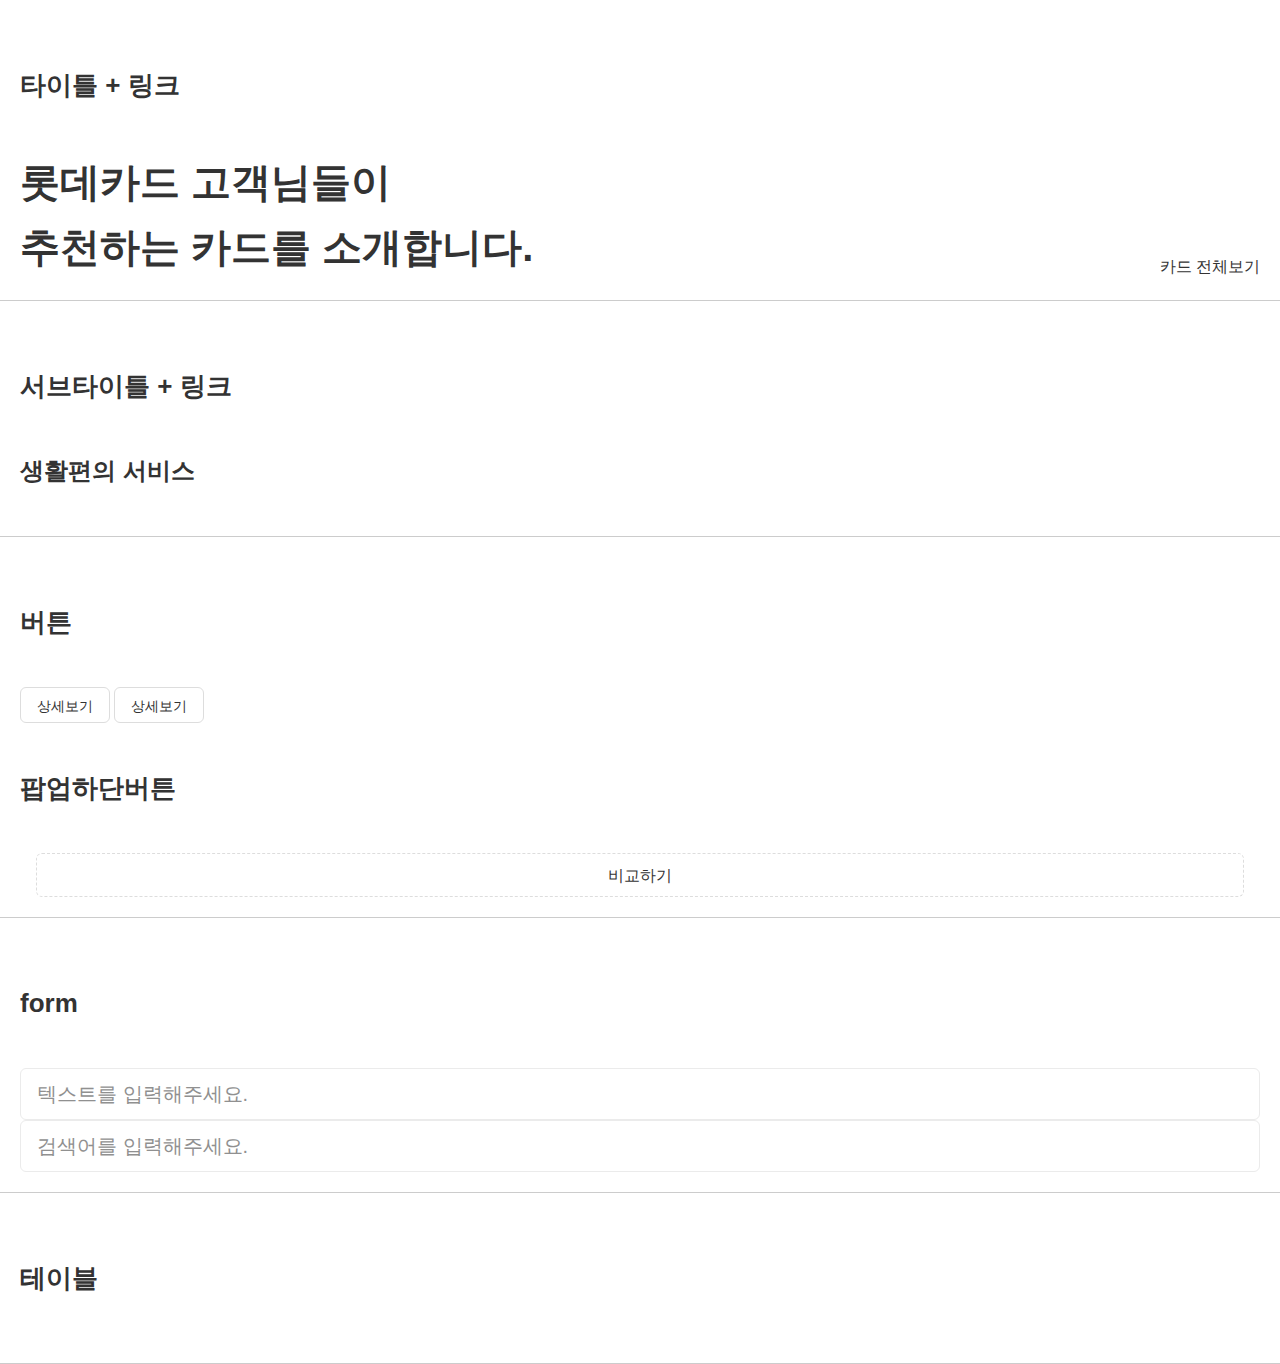
==== guide.html @ c0f01dff "header footer" ====
<!DOCTYPE html>
<html lang="ko">
<head>
  <meta charset="UTF-8">
  <meta name="viewport" content="width=device-width, initial-scale=1.0">
  <title>롯데카드</title>
  <link rel="stylesheet" href="css/reset.css">
  <link rel="stylesheet" href="css/common.css">
  <link rel="stylesheet" href="css/content.css">
  <style>
    .guide-tit {font-size:26px; margin:52px 0;}
    section {border-bottom:1px solid #ccc; padding:20px;}
  </style>
</head>
<body>
  <section>
    <h2 class="guide-tit">타이틀 + 링크</h2>
    <div class="tit-area link"> 
      <h2 class="main-tit">롯데카드 고객님들이 <br> 추천하는 카드를 소개합니다.</h2>
      <a href="#" class="links">카드 전체보기</a>
    </div>
  </section>

  <section>
    <h2 class="guide-tit">서브타이틀 + 링크</h2>
    <div class="tit-area sub">
      <h3 class="sub-tit">생활편의 서비스</h3>
    </div>
  </section>

  <section>
    <h2 class="guide-tit">버튼</h2>

    <button type="button" class="btn-s">상세보기</button>
    <a href="#" class="btn-s">상세보기</a> 

    <h2 class="guide-tit">팝업하단버튼</h2>
    <div class="btn-area">
      <button type="button" class="btn">비교하기</button>
    </div>
  </section>

  <section>
    <h2 class="guide-tit">form</h2>

    <div class="ipt-wrap">
      <input type="text" class="ipt" title="타이틀" placeholder="텍스트를 입력해주세요.">
    </div>

    <div class="ipt-wrap">
      <input type="search" class="ipt" title="검색어" placeholder="검색어를 입력해주세요.">
    </div>

    
  </section>

  <section>
    <h2 class="guide-tit">테이블</h2>
  </section>
</body>
</html>
---- css/common.css ----
@charset "utf-8";

/* typography */
@import url('https://fonts.googleapis.com/css2?family=Noto+Sans:ital,wght@0,100..900;1,100..900&display=swap');

body, 
button, 
input, 
select, 
textarea 
{font-family: 'Noto Sans KR', sans-serif; font-weight:400; color:#333; font-size:16px; line-height:26px;}

/* 임시 */
.temp {
      padding:30px;
      background-color:#ccc;
      font-size:20px;
      font-weight: 700;
      text-align:center;
}

/*================================================== blind ==================================================*/
.blind {display:inline-block; position:absolute !important; width:1px; height:1px; margin:-1px; border:0; overflow:hidden; clip:rect(1px, 1px, 1px, 1px); clip-path:inset(50%);}

/*================================================== section ==================================================*/

/*================================================== Title ==================================================*/
[class$="-tit"] {font-weight:700;}
.tit-area {display:flex; align-items:flex-end; justify-content:space-between;}
.main-tit {font-size:40px; line-height:65px; }
.sub-tit {font-size: 24px; line-height: 39px;}



/*==================================================  Title + Link ==================================================*/
.tit-area.main {margin:52px 0 26px; padding-right:64px;}
.tit-area.main .links {font-size:24px; position:relative; display:block; white-space:nowrap; padding-right:68px;}
.tit-area.main .links:before,
.tit-area.main .links:after {content:''; height:1px; position:absolute; right:0; background:#333;}
.tit-area.main .links:before {width:64px; bottom:1px;}
.tit-area.main .links:after {width:20px; bottom:9px; transform:rotate(45deg);}

.tit-area.sub {margin: 36px 0 26px;}

/*==================================================  button ==================================================*/
[class^="btn"] {display:inline-block; border:1px solid #ddd; border-radius:6px; text-align:center; padding:0 16px;}
.btn-s {min-width:84px; height:36px; line-height:36px; font-size:14px;}

/* 팝업하단버튼 */
.btn-area {width:100%; border:0;}
.btn-area .btn {width:100%; height:44px; line-height:44px; border-style:dashed;}

/*==================================================  form ==================================================*/
.ipt-wrap {width:100%;}
.ipt-wrap .ipt {border:1px solid #ebebeb; border-radius:6px; width:100%; height:52px; padding:0 16px; font-size:20px;}
.ipt-wrap .ipt::placeholder {color:#909090; font-size:20px;}

.btn-site {position:relative; width:200px; line-height:26px; border-radius:6px; background-color:#fff; color:#333; font-size:16px; text-align:left;}
.btn-site:after {content:''; position: absolute; right:0; top: 10px; width: 9px; height: 9px; border: 1px solid #131313; border-width: 1px 0 0 1px; background-color: transparent; box-sizing: border-box; transform: rotate(-135deg); }
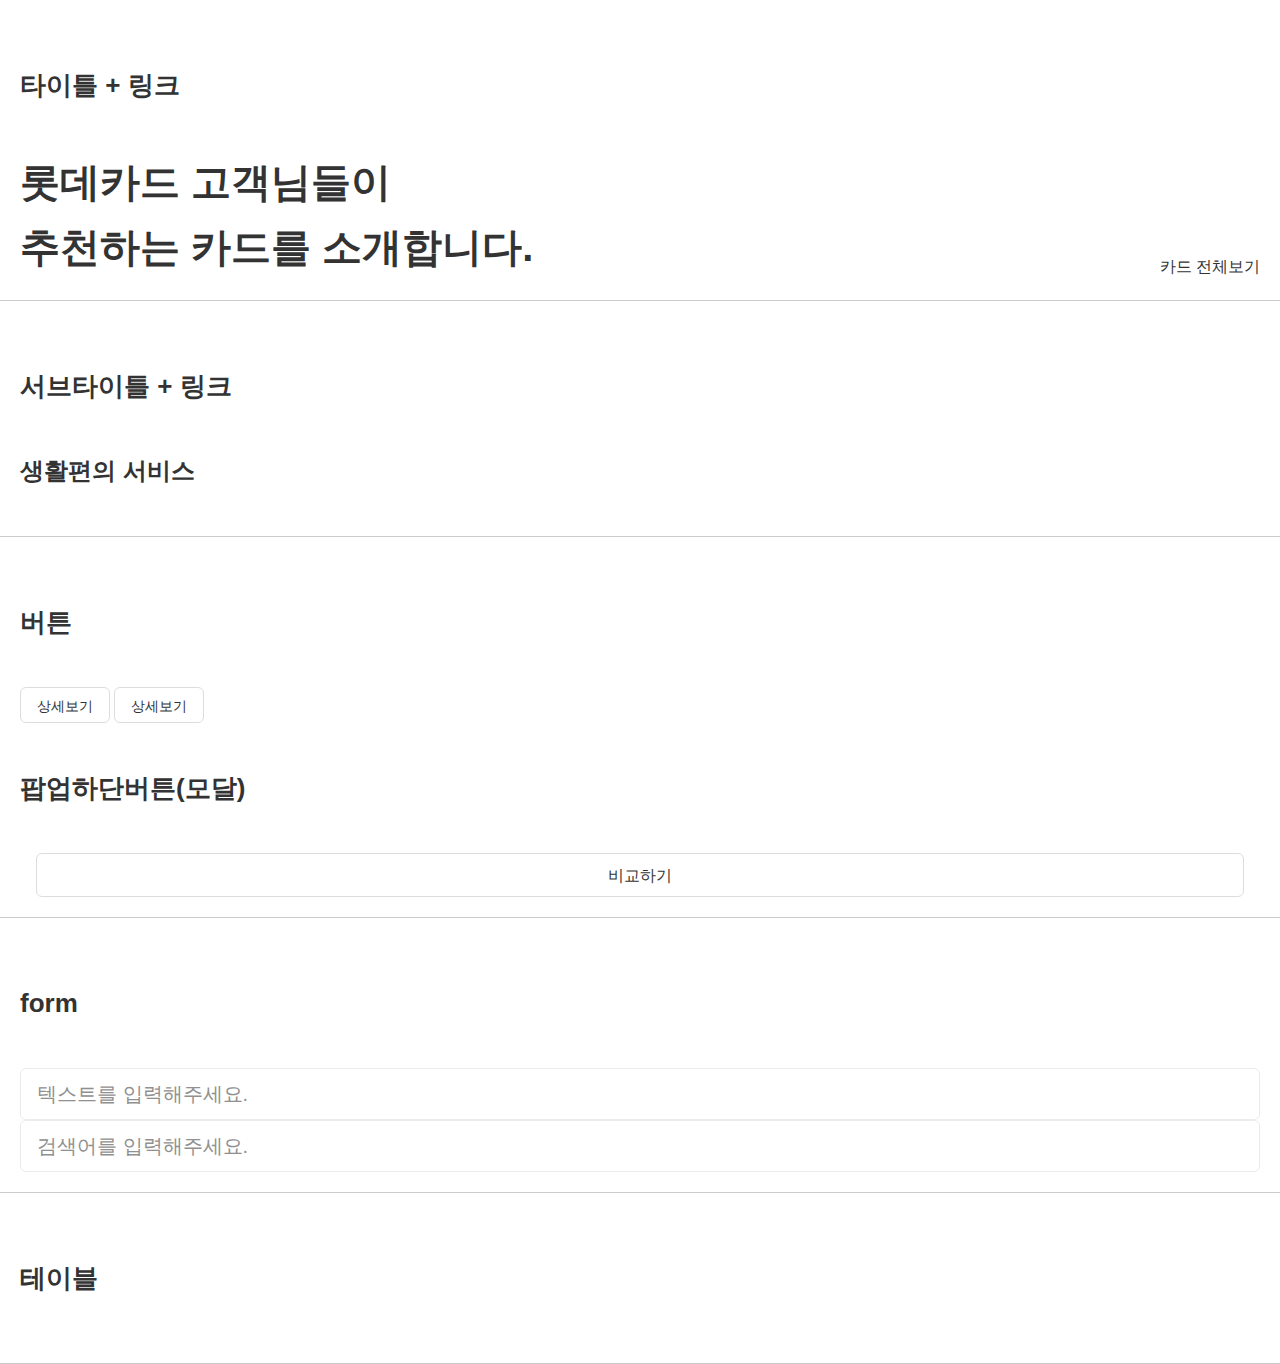
==== commit 2e642a68: "메인슬라이드 공통 작업" ====
--- a/guide.html
+++ b/guide.html
@@ -34,9 +34,11 @@
     <button type="button" class="btn-s">상세보기</button>
     <a href="#" class="btn-s">상세보기</a> 
 
-    <h2 class="guide-tit">팝업하단버튼</h2>
-    <div class="btn-area">
-      <button type="button" class="btn">비교하기</button>
+    <h2 class="guide-tit">팝업하단버튼(모달)</h2>
+    <div class="popup">
+      <div class="btn-area">
+        <button type="button" class="btn">비교하기</button>
+      </div>
     </div>
   </section>
 
--- a/css/common.css
+++ b/css/common.css
@@ -27,13 +27,13 @@
 /*================================================== Title ==================================================*/
 [class$="-tit"] {font-weight:700;}
 .tit-area {display:flex; align-items:flex-end; justify-content:space-between;}
-.main-tit {font-size:40px; line-height:65px; }
+.main-tit {font-size:40px; line-height:65px;}
 .sub-tit {font-size: 24px; line-height: 39px;}
 
 
 
 /*==================================================  Title + Link ==================================================*/
-.tit-area.main {margin:52px 0 26px; padding-right:64px;}
+.tit-area.main {margin:52px 0 26px;}
 .tit-area.main .links {font-size:24px; position:relative; display:block; white-space:nowrap; padding-right:68px;}
 .tit-area.main .links:before,
 .tit-area.main .links:after {content:''; height:1px; position:absolute; right:0; background:#333;}
@@ -47,13 +47,37 @@
 .btn-s {min-width:84px; height:36px; line-height:36px; font-size:14px;}
 
 /* 팝업하단버튼 */
-.btn-area {width:100%; border:0;}
-.btn-area .btn {width:100%; height:44px; line-height:44px; border-style:dashed;}
+.popup .btn-area {width:100%; border:0;}
+.popup .btn-area .btn {width:100%; height:44px; line-height:44px; border-style:dashed; border:1px solid #ddd;} 
 
 /*==================================================  form ==================================================*/
 .ipt-wrap {width:100%;}
 .ipt-wrap .ipt {border:1px solid #ebebeb; border-radius:6px; width:100%; height:52px; padding:0 16px; font-size:20px;}
 .ipt-wrap .ipt::placeholder {color:#909090; font-size:20px;}
 
-.btn-site {position:relative; width:200px; line-height:26px; border-radius:6px; background-color:#fff; color:#333; font-size:16px; text-align:left;}
-.btn-site:after {content:''; position: absolute; right:0; top: 10px; width: 9px; height: 9px; border: 1px solid #131313; border-width: 1px 0 0 1px; background-color: transparent; box-sizing: border-box; transform: rotate(-135deg); }
+/*==================================================  main ==================================================*/
+/* 메인 컨텐츠 슬라이드 {공통} */
+/* 버튼 */
+.slide-wrapper {position:relative; padding-top:78px;}
+.slide-wrapper .btn-area {position:absolute; top:0; right:0; padding:0; height:26px; line-height:26px;}
+.slide-wrapper .btn-area > button {width:26px; height:26px;}
+.slide-wrapper .btn-area .material-symbols-outlined {font-size:26px;}
+.slide-wrapper .indicator {position:absolute; top:8px; right:252px; display:flex; gap:16px;}
+.slide-wrapper .indicator .bullet {width:10px; height:10px; border-radius:50%; background-color:rgba(51,51,51,.3);}
+.slide-wrapper .indicator .bullet.active {position:relative; width:15px; height:10px; border-radius:0; background-color:#2C2A26;}
+.slide-wrapper .indicator .bullet.active:before,
+.slide-wrapper .indicator .bullet.active:after {content:''; position:absolute; top:0; width:10px; height:10px; border-radius:50%; background-color:#2C2A26;}
+.slide-wrapper .indicator .bullet.active:before {left:-5px;}
+.slide-wrapper .indicator .bullet.active:after {right:-5px;}
+.slide-wrapper .indicator .stop {position:relative;}
+.slide-wrapper .indicator .stop:before,
+.slide-wrapper .indicator .stop:after {content:''; position:absolute;}
+
+.slide-wrapper.content .slide-list {display:flex; gap:24px;}
+.slide-wrapper.content .slide-list .info-box {display:flex; flex-direction:column; align-items:center; gap:36px; padding:26px; border:2px solid #6F6259; border-radius:26px; color:#6F6259;}
+.slide-wrapper.content .slide-list li.on .info-box,
+.slide-wrapper.content .slide-list li:hover .info-box {border-color:transparent; background-color:#6F6259; color:#fff;}
+.slide-wrapper.content .slide-list .info {display:flex; flex-direction:column; align-items:center; gap:26px; text-align:center;}
+.slide-wrapper.content .slide-list .info .tit {font-size:24px; font-weight:700;}
+.slide-wrapper.content .slide-list .info .desc {display:-webkit-box; -webkit-line-clamp:2; -webkit-box-orient:vertical; width:260px; text-overflow:ellipsis; overflow:hidden; word-break:break-word;}
+
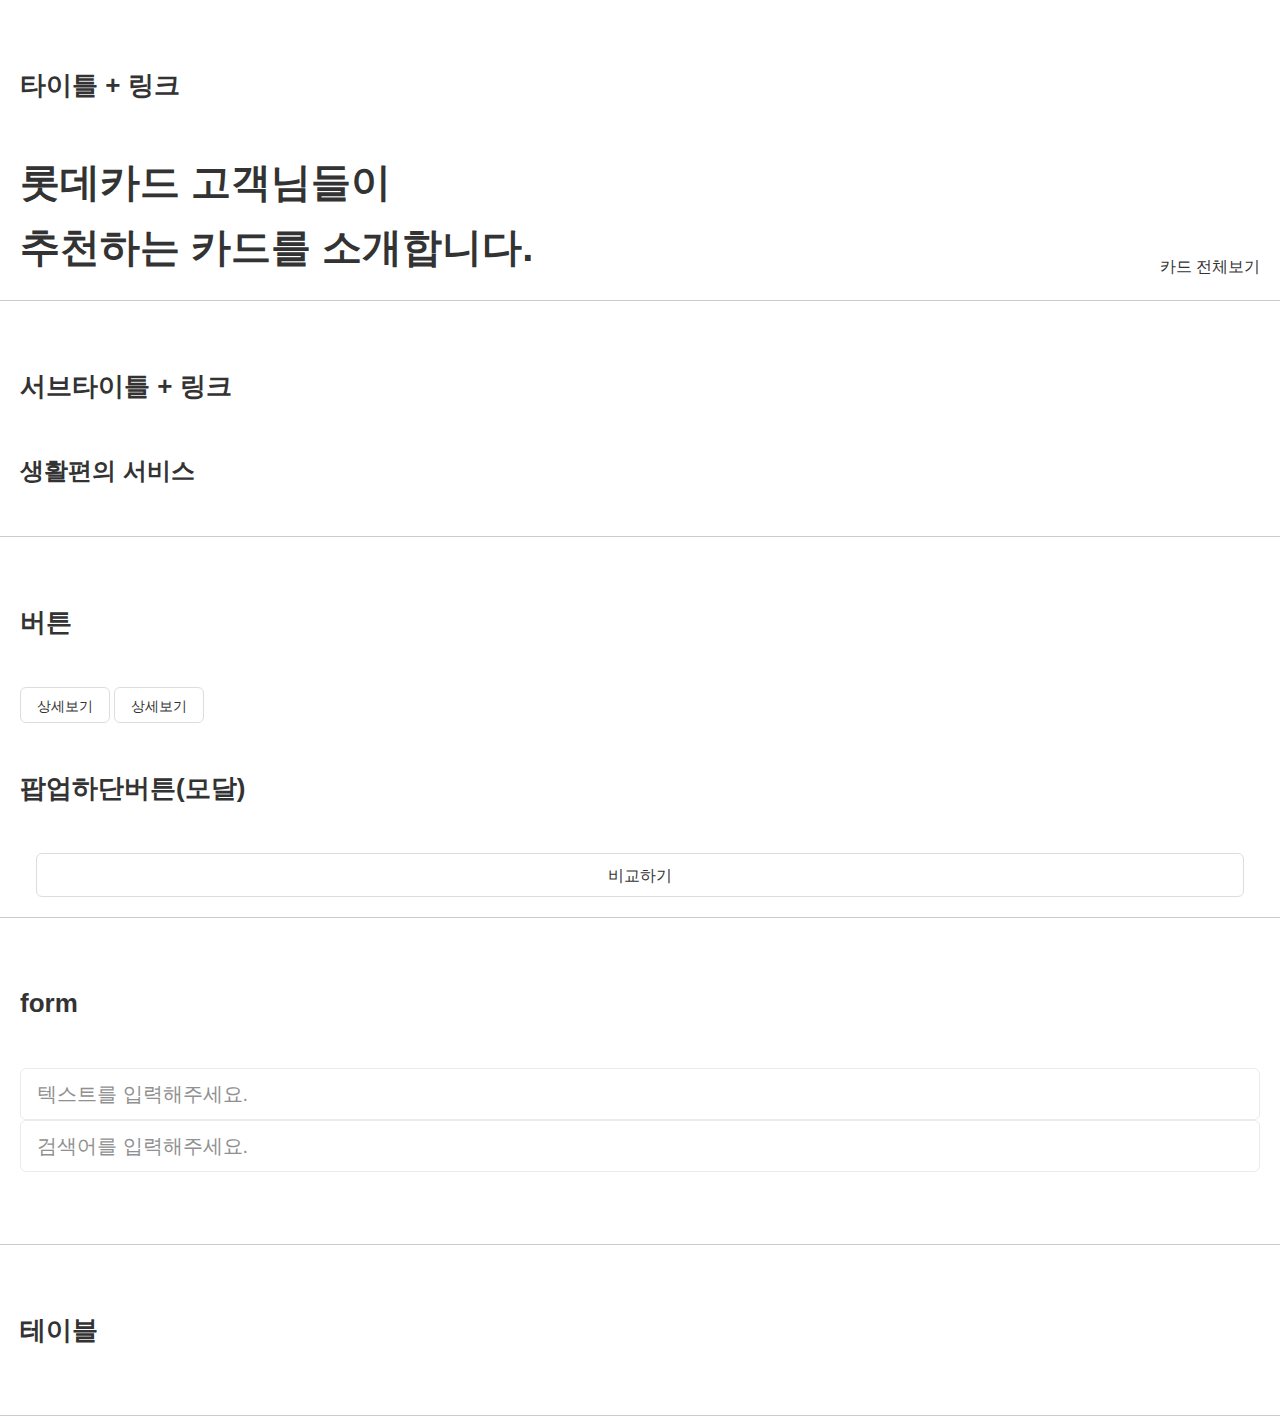
==== commit 0f5d5559: "search" ====
--- a/guide.html
+++ b/guide.html
@@ -51,7 +51,11 @@
 
     <div class="ipt-wrap">
       <input type="search" class="ipt" title="검색어" placeholder="검색어를 입력해주세요.">
+      <button type="button" class="ico-btn-del">
+        <span class="blind">해당 입력 필드 값 삭제</span>
+      </button>
     </div>
+    <button class="co-btn-search"><span class="blind">검색</span></button>
 
     
   </section>
--- a/css/common.css
+++ b/css/common.css
@@ -1,4 +1,8 @@
 @charset "utf-8";
+
+:root {
+  --section: width:1320px; margin:0 auto;
+}
 
 /* typography */
 @import url('https://fonts.googleapis.com/css2?family=Noto+Sans:ital,wght@0,100..900;1,100..900&display=swap');
@@ -12,11 +16,11 @@
 
 /* 임시 */
 .temp {
-      padding:30px;
-      background-color:#ccc;
-      font-size:20px;
-      font-weight: 700;
-      text-align:center;
+  padding:30px;
+  background-color:#ccc;
+  font-size:20px;
+  font-weight: 700;
+  text-align:center;
 }
 
 /*================================================== blind ==================================================*/
@@ -34,13 +38,16 @@
 
 /*==================================================  Title + Link ==================================================*/
 .tit-area.main {margin:52px 0 26px;}
-.tit-area.main .links {font-size:24px; position:relative; display:block; white-space:nowrap; padding-right:68px;}
-.tit-area.main .links:before,
-.tit-area.main .links:after {content:''; height:1px; position:absolute; right:0; background:#333;}
-.tit-area.main .links:before {width:64px; bottom:1px;}
-.tit-area.main .links:after {width:20px; bottom:9px; transform:rotate(45deg);}
+.tit-area.sub {margin: 36px 0 26px;}
 
-.tit-area.sub {margin: 36px 0 26px;}
+.link-area {position:absolute; bottom:calc(100% + 26px); right:0;}
+.link-area .links {font-size:24px; position:relative; display:block; white-space:nowrap; padding-right:68px;}
+.link-area .links:before,
+.link-area .links:after {content:''; height:1px; position:absolute; right:0; background:#333;}
+.link-area .links:before {width:64px; bottom:1px;}
+.link-area .links:after {width:20px; bottom:9px; transform:rotate(45deg);}
+
+
 
 /*==================================================  button ==================================================*/
 [class^="btn"] {display:inline-block; border:1px solid #ddd; border-radius:6px; text-align:center; padding:0 16px;}
@@ -58,15 +65,21 @@
 /*==================================================  main ==================================================*/
 /* 메인 컨텐츠 슬라이드 {공통} */
 /* 버튼 */
+/* control-area 활용해서 수정 */
 .slide-wrapper {position:relative; padding-top:78px;}
-.slide-wrapper .btn-area {position:absolute; top:0; right:0; padding:0; height:26px; line-height:26px;}
+.slide-wrapper .btn-area {position:absolute; top:0; right:0; padding:0; height:26px; line-height:26px; border:0;}
 .slide-wrapper .btn-area > button {width:26px; height:26px;}
+.slide-wrapper .btn-area.white >button {color:#fff;}
 .slide-wrapper .btn-area .material-symbols-outlined {font-size:26px;}
 .slide-wrapper .indicator {position:absolute; top:8px; right:252px; display:flex; gap:16px;}
 .slide-wrapper .indicator .bullet {width:10px; height:10px; border-radius:50%; background-color:rgba(51,51,51,.3);}
+.slide-wrapper .control-area.white .indicator .bullet {background-color:rgba(255,255,255,.3);}
 .slide-wrapper .indicator .bullet.active {position:relative; width:15px; height:10px; border-radius:0; background-color:#2C2A26;}
+.slide-wrapper .control-area.white .indicator .bullet.active {background-color:#fff;}
 .slide-wrapper .indicator .bullet.active:before,
 .slide-wrapper .indicator .bullet.active:after {content:''; position:absolute; top:0; width:10px; height:10px; border-radius:50%; background-color:#2C2A26;}
+.slide-wrapper .control-area.white .indicator .bullet.active:before,
+.slide-wrapper .control-area.white .indicator .bullet.active:after {background-color:#fff;}
 .slide-wrapper .indicator .bullet.active:before {left:-5px;}
 .slide-wrapper .indicator .bullet.active:after {right:-5px;}
 .slide-wrapper .indicator .stop {position:relative;}
@@ -81,3 +94,11 @@
 .slide-wrapper.content .slide-list .info .tit {font-size:24px; font-weight:700;}
 .slide-wrapper.content .slide-list .info .desc {display:-webkit-box; -webkit-line-clamp:2; -webkit-box-orient:vertical; width:260px; text-overflow:ellipsis; overflow:hidden; word-break:break-word;}
 
+/* 메인 배너 영역 */
+.main-bnr {}
+.main-bnr .slide-list > li {height:100vh; padding-top:250px; background-color:#404040;}
+.main-bnr .main-con {display:flex; flex-direction:column; align-items:center; gap:90px; height:100%; justify-content:space-between;}
+.main-bnr .main-con .info {color:#fff; text-align:center;}
+.main-bnr .main-con .info .tit {margin-bottom:26px; font-size:40px; line-height:65px; font-weight:700;}
+.main-bnr .main-con .info .desc {font-size:24px; line-height:39px;}
+.main-bnr .main-con .img-wrap {width:1220px;}
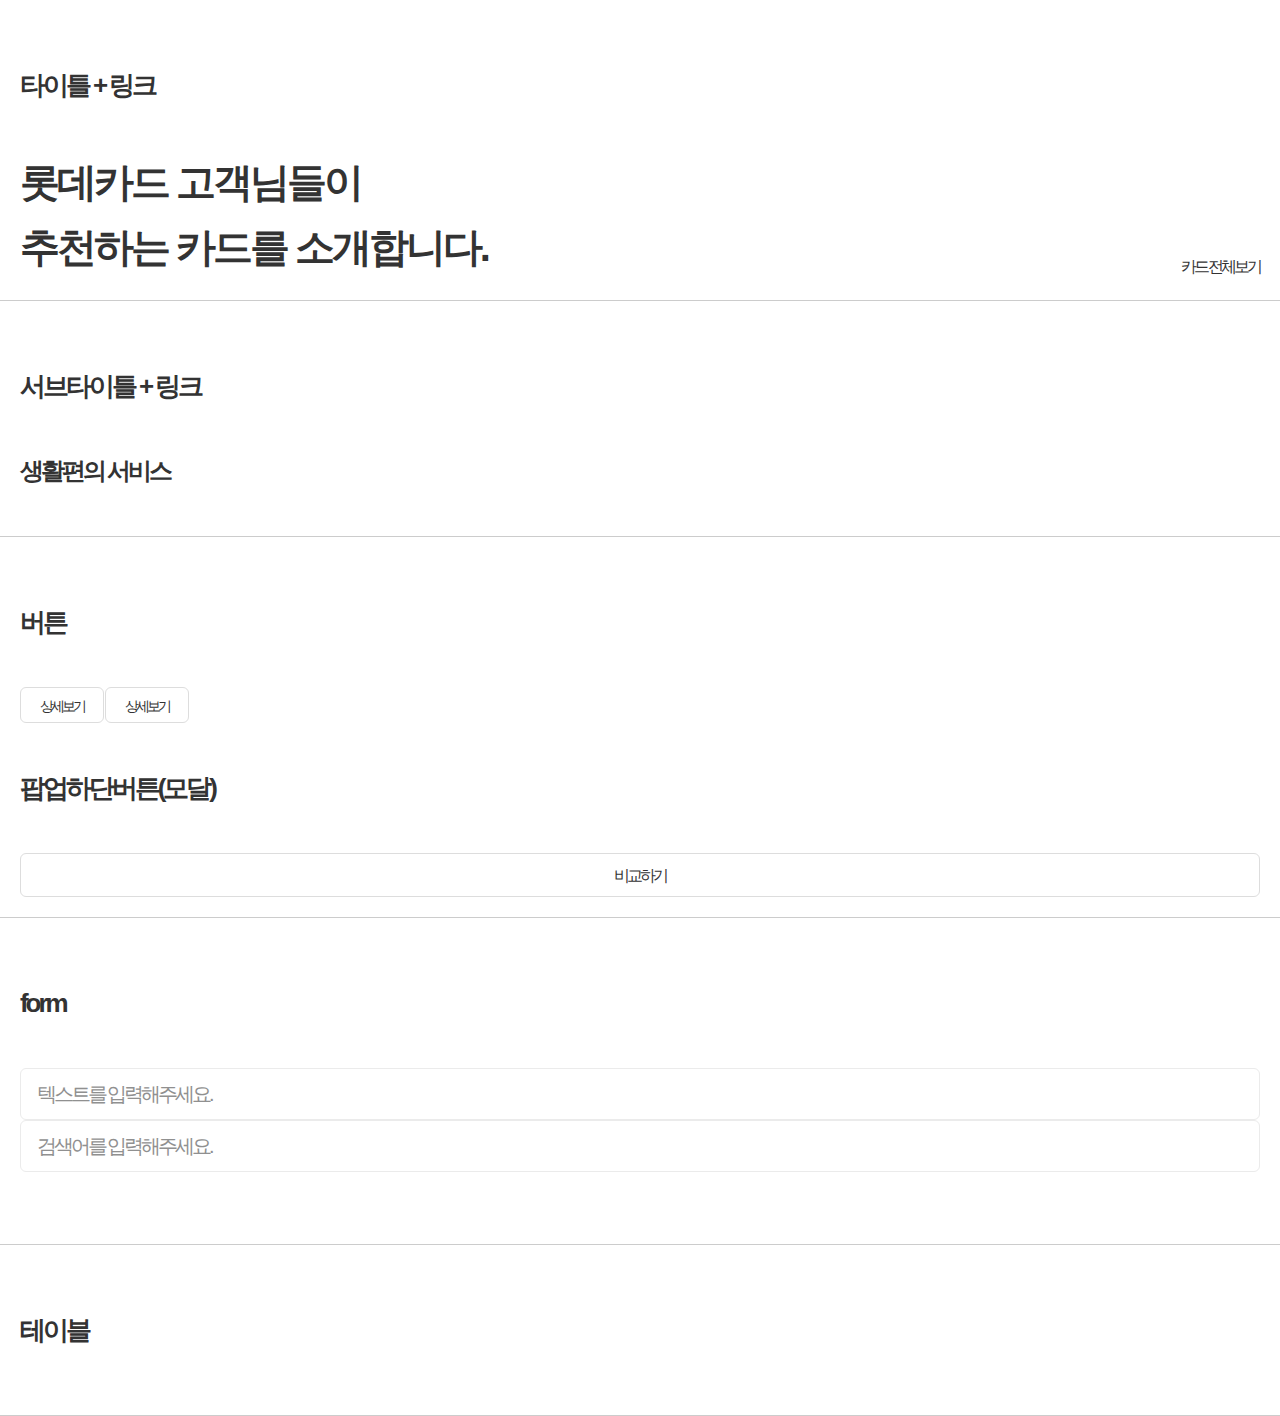
==== commit aec016fd: "전체메뉴 펼침 닫힘" ====
--- a/guide.html
+++ b/guide.html
@@ -31,8 +31,8 @@
   <section>
     <h2 class="guide-tit">버튼</h2>
 
-    <button type="button" class="btn-s">상세보기</button>
-    <a href="#" class="btn-s">상세보기</a> 
+    <button type="button" class="btn s">상세보기</button>
+    <a href="#" class="btn s">상세보기</a> 
 
     <h2 class="guide-tit">팝업하단버튼(모달)</h2>
     <div class="popup">
@@ -50,12 +50,12 @@
     </div>
 
     <div class="ipt-wrap">
-      <input type="search" class="ipt" title="검색어" placeholder="검색어를 입력해주세요.">
+      <input type="text" class="ipt" title="검색어" placeholder="검색어를 입력해주세요.">
       <button type="button" class="ico-btn-del">
         <span class="blind">해당 입력 필드 값 삭제</span>
       </button>
     </div>
-    <button class="co-btn-search"><span class="blind">검색</span></button>
+    <button class="co-btn-text"><span class="blind">검색</span></button>
 
     
   </section>
--- a/css/common.css
+++ b/css/common.css
@@ -1,8 +1,4 @@
 @charset "utf-8";
-
-:root {
-  --section: width:1320px; margin:0 auto;
-}
 
 /* typography */
 @import url('https://fonts.googleapis.com/css2?family=Noto+Sans:ital,wght@0,100..900;1,100..900&display=swap');
@@ -12,7 +8,7 @@
 input, 
 select, 
 textarea 
-{font-family: 'Noto Sans KR', sans-serif; font-weight:400; color:#333; font-size:16px; line-height:26px;}
+{font-family: 'Noto Sans KR', sans-serif; font-weight:400; color:#333; font-size:16px; line-height:26px; letter-spacing:-0.19rem;}
 
 /* 임시 */
 .temp {
@@ -23,10 +19,14 @@
   text-align:center;
 }
 
+/* 가운데 콘텐츠 */
+.container {width:1320px; margin:0 auto;}
+
 /*================================================== blind ==================================================*/
 .blind {display:inline-block; position:absolute !important; width:1px; height:1px; margin:-1px; border:0; overflow:hidden; clip:rect(1px, 1px, 1px, 1px); clip-path:inset(50%);}
 
 /*================================================== section ==================================================*/
+.section > .inner {position: relative;}
 
 /*================================================== Title ==================================================*/
 [class$="-tit"] {font-weight:700;}
@@ -40,7 +40,7 @@
 .tit-area.main {margin:52px 0 26px;}
 .tit-area.sub {margin: 36px 0 26px;}
 
-.link-area {position:absolute; bottom:calc(100% + 26px); right:0;}
+.link-area {position:absolute; top:105px; right:0;}
 .link-area .links {font-size:24px; position:relative; display:block; white-space:nowrap; padding-right:68px;}
 .link-area .links:before,
 .link-area .links:after {content:''; height:1px; position:absolute; right:0; background:#333;}
@@ -50,8 +50,8 @@
 
 
 /*==================================================  button ==================================================*/
-[class^="btn"] {display:inline-block; border:1px solid #ddd; border-radius:6px; text-align:center; padding:0 16px;}
-.btn-s {min-width:84px; height:36px; line-height:36px; font-size:14px;}
+.btn {display:inline-block; border:1px solid #ddd; border-radius:6px; text-align:center; padding:0 16px;}
+.btn.s {min-width:84px; height:36px; line-height:36px; font-size:14px;}
 
 /* 팝업하단버튼 */
 .popup .btn-area {width:100%; border:0;}
@@ -86,13 +86,19 @@
 .slide-wrapper .indicator .stop:before,
 .slide-wrapper .indicator .stop:after {content:''; position:absolute;}
 
-.slide-wrapper.content .slide-list {display:flex; gap:24px;}
-.slide-wrapper.content .slide-list .info-box {display:flex; flex-direction:column; align-items:center; gap:36px; padding:26px; border:2px solid #6F6259; border-radius:26px; color:#6F6259;}
-.slide-wrapper.content .slide-list li.on .info-box,
-.slide-wrapper.content .slide-list li:hover .info-box {border-color:transparent; background-color:#6F6259; color:#fff;}
-.slide-wrapper.content .slide-list .info {display:flex; flex-direction:column; align-items:center; gap:26px; text-align:center;}
-.slide-wrapper.content .slide-list .info .tit {font-size:24px; font-weight:700;}
-.slide-wrapper.content .slide-list .info .desc {display:-webkit-box; -webkit-line-clamp:2; -webkit-box-orient:vertical; width:260px; text-overflow:ellipsis; overflow:hidden; word-break:break-word;}
+/* 아이템 리스트(공통) */
+.item-list {display:flex; gap:24px; flex-wrap:wrap;}
+.item-list > li {}
+.item-list .info-box {display:flex; flex-direction:column; align-items:center; gap:36px; width:312px; height:312px; padding:26px; border:2px solid #6F6259; border-radius:26px; color:#6F6259;}
+.item-list li.on .info-box,
+.item-list li:hover .info-box {border-color:transparent; background-color:#6F6259; color:#fff;}
+.item-list .info {display:flex; flex-direction:column; align-items:center; gap:26px; text-align:center;}
+.item-list .info .tit {font-size:24px; font-weight:700;}
+.item-list .info .desc {display:-webkit-box; -webkit-line-clamp:2; -webkit-box-orient:vertical; width:260px; text-overflow:ellipsis; overflow:hidden; word-break:break-word;}
+
+/* 아이템 리스트 + 슬라이드 리스트(공통) */
+.slide-list.item-list {flex-wrap:norwap;}
+.slide-list.item-list .info-box {min-height:368px;}
 
 /* 메인 배너 영역 */
 .main-bnr {}
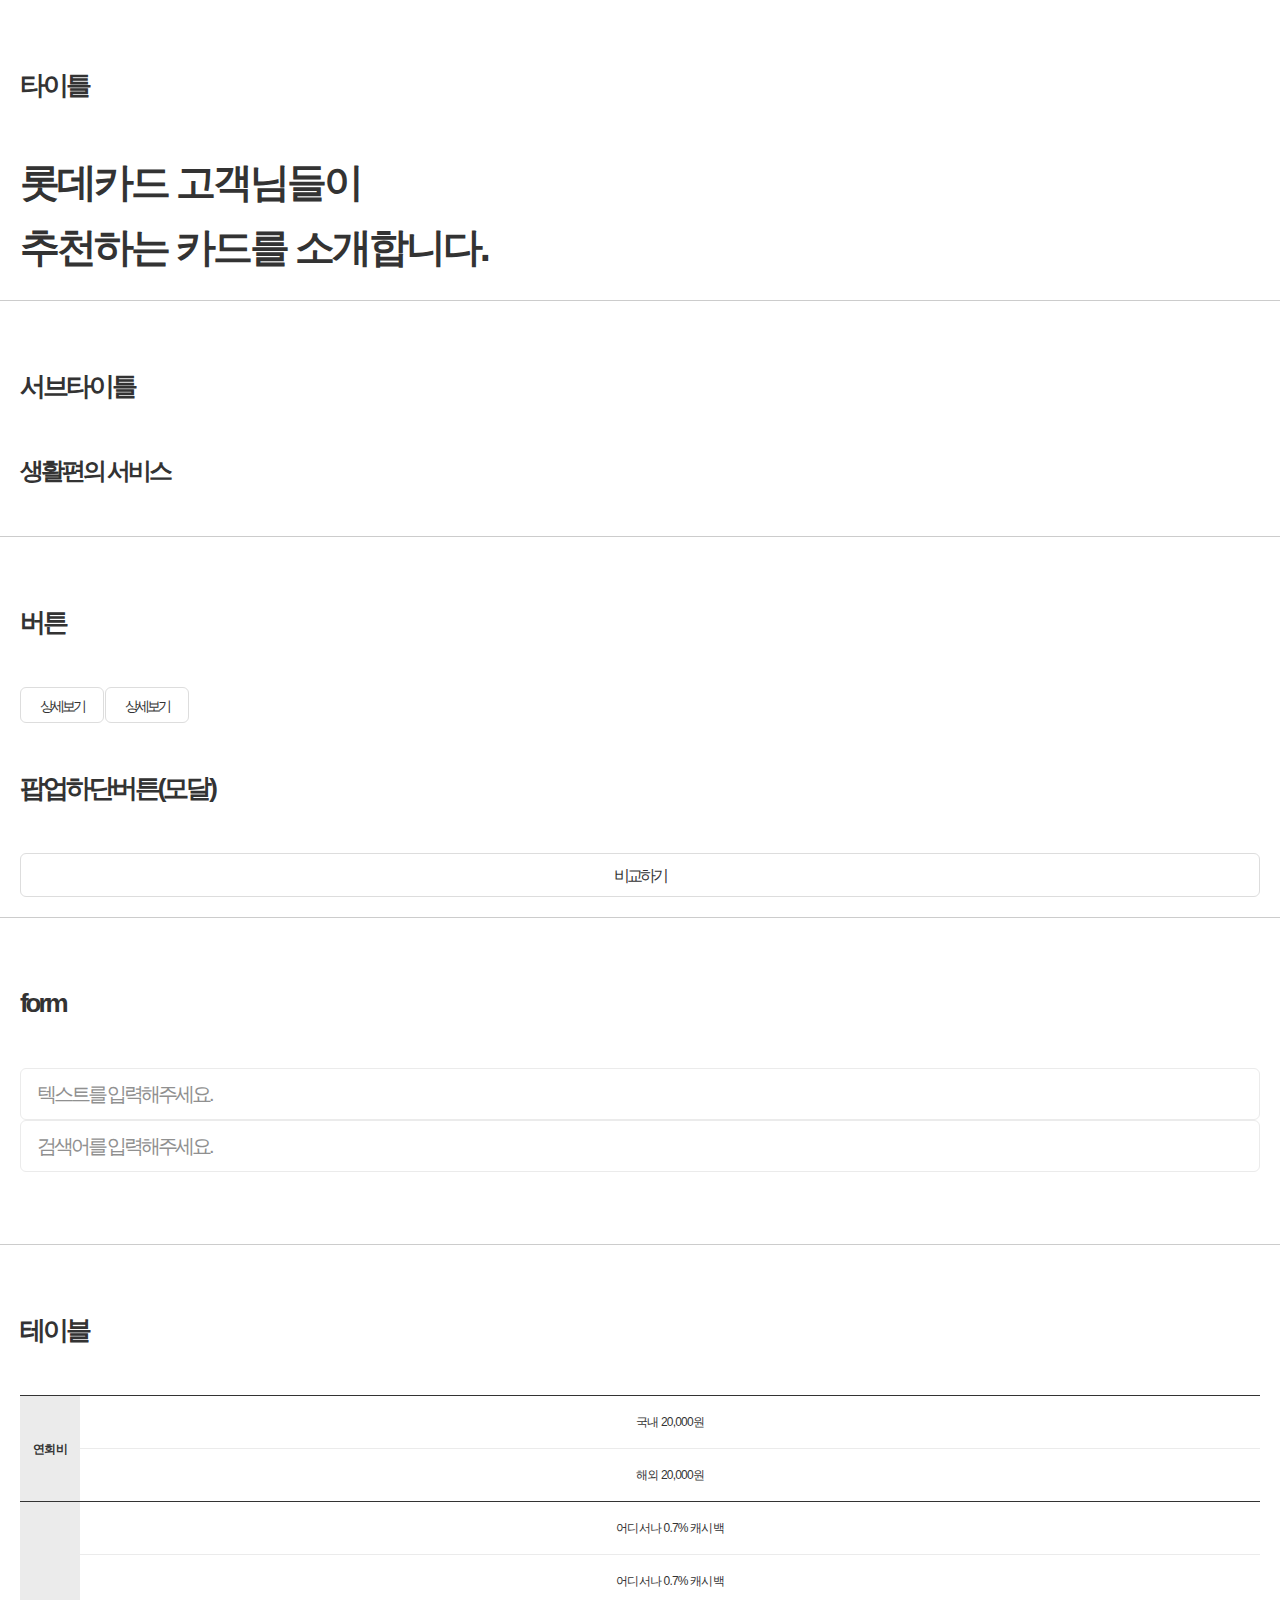
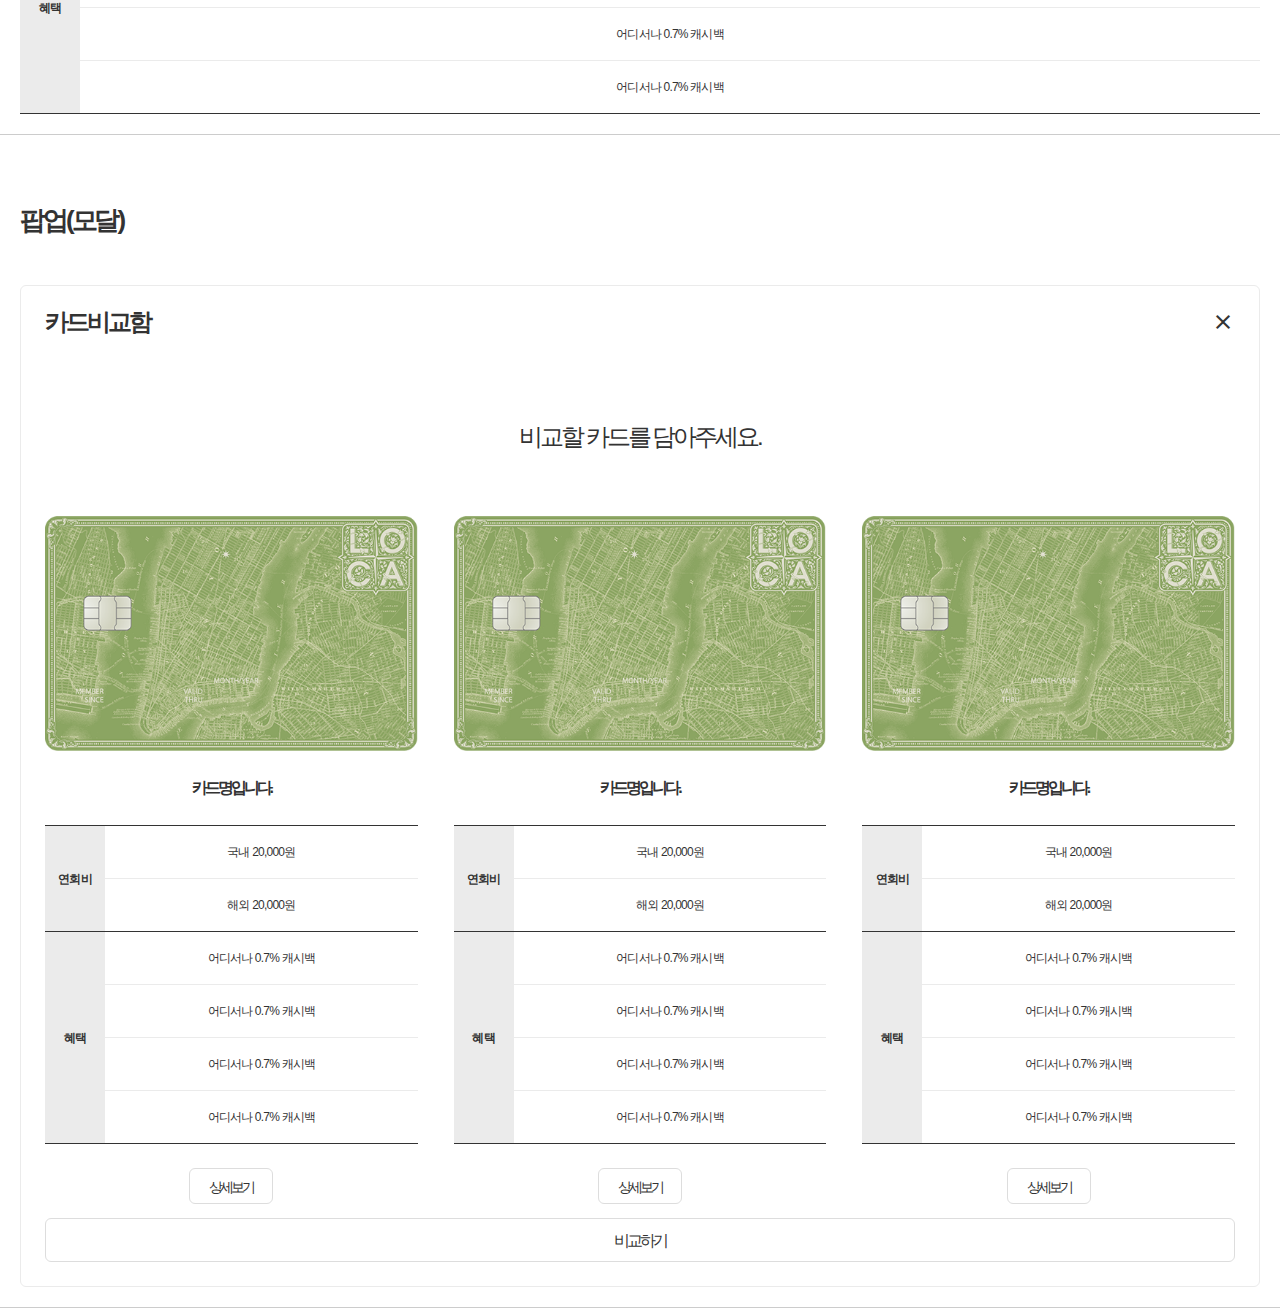
==== commit ffad9168: "팝업 가이드" ====
--- a/guide.html
+++ b/guide.html
@@ -7,6 +7,7 @@
   <link rel="stylesheet" href="css/reset.css">
   <link rel="stylesheet" href="css/common.css">
   <link rel="stylesheet" href="css/content.css">
+  <link rel="stylesheet" href="https://fonts.googleapis.com/css2?family=Material+Symbols+Outlined:opsz,wght,FILL,GRAD@20..48,100..700,0..1,-50..200" />
   <style>
     .guide-tit {font-size:26px; margin:52px 0;}
     section {border-bottom:1px solid #ccc; padding:20px;}
@@ -14,15 +15,14 @@
 </head>
 <body>
   <section>
-    <h2 class="guide-tit">타이틀 + 링크</h2>
+    <h2 class="guide-tit">타이틀</h2>
     <div class="tit-area link"> 
       <h2 class="main-tit">롯데카드 고객님들이 <br> 추천하는 카드를 소개합니다.</h2>
-      <a href="#" class="links">카드 전체보기</a>
-    </div>
-  </section>
-
-  <section>
-    <h2 class="guide-tit">서브타이틀 + 링크</h2>
+    </div>
+  </section>
+
+  <section>
+    <h2 class="guide-tit">서브타이틀</h2>
     <div class="tit-area sub">
       <h3 class="sub-tit">생활편의 서비스</h3>
     </div>
@@ -62,6 +62,202 @@
 
   <section>
     <h2 class="guide-tit">테이블</h2>
+
+    <!-- table (s) -->
+    <div class="tbl-wrap">
+      <table class="tbl-y">
+      <colgroup>
+        <col style="width:60px">
+        <col style="width:auto">
+      </colgroup>
+      <tbody>
+        <tr>
+          <td class="th" rowspan="2">연회비</td>
+          <td>국내 20,000원</td>
+        </tr>
+        <tr>
+          <td class="line">해외 20,000원</td>
+        </tr>
+        <tr>
+          <td class="th" rowspan="4">혜택</td>
+          <td>어디서나 0.7% 캐시백</td>
+        </tr>
+        <tr>
+          <td>어디서나 0.7% 캐시백</td>
+        </tr>
+        <tr>
+          <td>어디서나 0.7% 캐시백</td>
+        </tr>
+        <tr>
+          <td class="line">어디서나 0.7% 캐시백</td>
+        </tr>
+      </tbody>
+      </table>
+    </div>
+    <!-- table (e) -->
+
+  </section>
+
+
+  <section>
+    <h2 class="guide-tit">팝업(모달)</h2>
+    <!-- <button type="button" class="btn_p s" onclick="popup.open("#pop_wrap01")">팝업 열기</button>                 -->
+                    
+    <div class="pop-wrap" id="pop_wrap02">
+        <div class="popup">
+            <div class="pop-contain">
+                <div class="pop-cont">
+                    <div class="pop-head">
+                        <h1 class="tit">카드비교함</h1>
+                    </div>
+                    <div class="pop-body">
+                        <!-- 데이터 없을 때 (s) -->
+                        <div class="no-data">
+                          <p>비교할 카드를 담아주세요.</p>
+                        </div>
+                        <!-- 데이터 없을 때 (e) -->
+
+                        <!-- 데이터 있을 때 (s) -->
+                        <ul class="card-data-list">
+                          <li>
+                            <a href="#" class="block">
+                              <div class="img-wrap">
+                                <img src="img/img_bnr_card_01.png" alt="">
+                              </div>
+                              <strong class="tit">카드명입니다.</strong>
+                            </a>
+                            <!-- table (s) -->
+                            <div class="tbl-wrap">
+                              <table class="tbl-y">
+                              <colgroup>
+                                <col style="width:60px">
+                                <col style="width:auto">
+                              </colgroup>
+                              <tbody>
+                                <tr>
+                                  <td class="th" rowspan="2">연회비</td>
+                                  <td>국내 20,000원</td>
+                                </tr>
+                                <tr>
+                                  <td class="line">해외 20,000원</td>
+                                </tr>
+                                <tr>
+                                  <td class="th" rowspan="4">혜택</td>
+                                  <td>어디서나 0.7% 캐시백</td>
+                                </tr>
+                                <tr>
+                                  <td>어디서나 0.7% 캐시백</td>
+                                </tr>
+                                <tr>
+                                  <td>어디서나 0.7% 캐시백</td>
+                                </tr>
+                                <tr>
+                                  <td class="line">어디서나 0.7% 캐시백</td>
+                                </tr>
+                              </tbody>
+                              </table>
+                            </div>
+                            <!-- table (e) -->
+                            <a href="#" class="btn s">상세보기</a>
+                          </li>
+                          <li>
+                            <a href="#" class="block">
+                              <div class="img-wrap">
+                                <img src="img/img_bnr_card_01.png" alt="">
+                              </div>
+                              <strong class="tit">카드명입니다.</strong>
+                            </a>
+                            <!-- table (s) -->
+                            <div class="tbl-wrap">
+                              <table class="tbl-y">
+                              <colgroup>
+                                <col style="width:60px">
+                                <col style="width:auto">
+                              </colgroup>
+                              <tbody>
+                                <tr>
+                                  <td class="th" rowspan="2">연회비</td>
+                                  <td>국내 20,000원</td>
+                                </tr>
+                                <tr>
+                                  <td class="line">해외 20,000원</td>
+                                </tr>
+                                <tr>
+                                  <td class="th" rowspan="4">혜택</td>
+                                  <td>어디서나 0.7% 캐시백</td>
+                                </tr>
+                                <tr>
+                                  <td>어디서나 0.7% 캐시백</td>
+                                </tr>
+                                <tr>
+                                  <td>어디서나 0.7% 캐시백</td>
+                                </tr>
+                                <tr>
+                                  <td class="line">어디서나 0.7% 캐시백</td>
+                                </tr>
+                              </tbody>
+                              </table>
+                            </div>
+                            <!-- table (e) -->
+                            <a href="#" class="btn s">상세보기</a>
+                          </li>
+                          <li>
+                            <a href="#" class="block">
+                              <div class="img-wrap">
+                                <img src="img/img_bnr_card_01.png" alt="">
+                              </div>
+                              <strong class="tit">카드명입니다.</strong>
+                            </a>
+                            <!-- table (s) -->
+                            <div class="tbl-wrap">
+                              <table class="tbl-y">
+                              <colgroup>
+                                <col style="width:60px">
+                                <col style="width:auto">
+                              </colgroup>
+                              <tbody>
+                                <tr>
+                                  <td class="th" rowspan="2">연회비</td>
+                                  <td>국내 20,000원</td>
+                                </tr>
+                                <tr>
+                                  <td class="line">해외 20,000원</td>
+                                </tr>
+                                <tr>
+                                  <td class="th" rowspan="4">혜택</td>
+                                  <td>어디서나 0.7% 캐시백</td>
+                                </tr>
+                                <tr>
+                                  <td>어디서나 0.7% 캐시백</td>
+                                </tr>
+                                <tr>
+                                  <td>어디서나 0.7% 캐시백</td>
+                                </tr>
+                                <tr>
+                                  <td class="line">어디서나 0.7% 캐시백</td>
+                                </tr>
+                              </tbody>
+                              </table>
+                            </div>
+                            <!-- table (e) -->
+                            <a href="#" class="btn s">상세보기</a>
+                          </li>
+                        </ul>
+                        <!-- 데이터 있을 때 (e) -->
+                        <div class="btn-area">
+                            <button type="button" class="btn" onclick="popup.close('#pop-wrap02')">비교하기</button>
+                        </div>
+                    </div>
+                    <button type="button" class="btn-close" onclick="popup.close()">
+                      <span class="blind">팝업 닫기</span>
+                      <span class="material-symbols-outlined ico-font" class="ico-font" aria-hidden="true">
+                        close
+                      </span>
+                    </button>
+                </div>
+            </div>
+        </div>
+    </div>
   </section>
 </body>
 </html>--- a/css/common.css
+++ b/css/common.css
@@ -53,10 +53,6 @@
 .btn {display:inline-block; border:1px solid #ddd; border-radius:6px; text-align:center; padding:0 16px;}
 .btn.s {min-width:84px; height:36px; line-height:36px; font-size:14px;}
 
-/* 팝업하단버튼 */
-.popup .btn-area {width:100%; border:0;}
-.popup .btn-area .btn {width:100%; height:44px; line-height:44px; border-style:dashed; border:1px solid #ddd;} 
-
 /*==================================================  form ==================================================*/
 .ipt-wrap {width:100%;}
 .ipt-wrap .ipt {border:1px solid #ebebeb; border-radius:6px; width:100%; height:52px; padding:0 16px; font-size:20px;}
@@ -68,7 +64,7 @@
 /* control-area 활용해서 수정 */
 .slide-wrapper {position:relative; padding-top:78px;}
 .slide-wrapper .btn-area {position:absolute; top:0; right:0; padding:0; height:26px; line-height:26px; border:0;}
-.slide-wrapper .btn-area > button {width:26px; height:26px;}
+.slide-wrapper .btn-area > button {width:26px; height:26px; margin-left:16px;}
 .slide-wrapper .btn-area.white >button {color:#fff;}
 .slide-wrapper .btn-area .material-symbols-outlined {font-size:26px;}
 .slide-wrapper .indicator {position:absolute; top:8px; right:252px; display:flex; gap:16px;}
@@ -88,23 +84,73 @@
 
 /* 아이템 리스트(공통) */
 .item-list {display:flex; gap:24px; flex-wrap:wrap;}
-.item-list > li {}
-.item-list .info-box {display:flex; flex-direction:column; align-items:center; gap:36px; width:312px; height:312px; padding:26px; border:2px solid #6F6259; border-radius:26px; color:#6F6259;}
-.item-list li.on .info-box,
-.item-list li:hover .info-box {border-color:transparent; background-color:#6F6259; color:#fff;}
+.item-list > li {position:relative;}
+.item-list .info-box {display:flex; flex-direction:column; justify-content: space-evenly; align-items:center; gap:36px; width:312px; padding:63px; border:2px solid #6F6259; border-radius:26px; color:#6F6259;}
+/* .item-list li:hover {background-color:rgba(51, 51, 51, 1); border-radius:16px;} */
+.item-list li.on .info-box {border-color:transparent; background-color:#6F6259; color:#fff;}
+.item-list> li:hover .info-box:before {content:''; position:absolute; width:100%; height:100%; border-radius:26px; top:0; left:0; background-color:rgba(111,98,89,.5); opacity:0; transition:opacity 0.3s;}
+.item-list> li:hover .info-box:before {opacity:1;}
 .item-list .info {display:flex; flex-direction:column; align-items:center; gap:26px; text-align:center;}
 .item-list .info .tit {font-size:24px; font-weight:700;}
 .item-list .info .desc {display:-webkit-box; -webkit-line-clamp:2; -webkit-box-orient:vertical; width:260px; text-overflow:ellipsis; overflow:hidden; word-break:break-word;}
 
 /* 아이템 리스트 + 슬라이드 리스트(공통) */
-.slide-list.item-list {flex-wrap:norwap;}
-.slide-list.item-list .info-box {min-height:368px;}
+.slide-list.item-list {flex-wrap:nowrap;}
+.slide-list.item-list .info-box {min-height:368px; padding:26px;}
 
 /* 메인 배너 영역 */
-.main-bnr {}
-.main-bnr .slide-list > li {height:100vh; padding-top:250px; background-color:#404040;}
-.main-bnr .main-con {display:flex; flex-direction:column; align-items:center; gap:90px; height:100%; justify-content:space-between;}
-.main-bnr .main-con .info {color:#fff; text-align:center;}
-.main-bnr .main-con .info .tit {margin-bottom:26px; font-size:40px; line-height:65px; font-weight:700;}
-.main-bnr .main-con .info .desc {font-size:24px; line-height:39px;}
-.main-bnr .main-con .img-wrap {width:1220px;}
+.main-bnr.slide-wrapper {padding-top:0; width:1320px; margin:0 auto; height:100vh; overflow:hidden; display:flex; flex-direction:column; justify-content:space-between;}
+.main-bnr.slide-wrapper  .card-info {padding-top:250px; color:#fff; text-align:center;}
+.main-bnr.slide-wrapper  .card-info .tit {margin-bottom:26px; font-size:40px; line-height:65px; font-weight:700;}
+.main-bnr.slide-wrapper  .card-info .desc {font-size:24px; line-height:39px;}
+.main-bnr.slide-wrapper  .slide-list {display:flex; gap:30px; height:196px;}
+.main-bnr.slide-wrapper  .slide-list > li {align-self:flex-end; transition:0.5s 0.2s; transform-origin:50% 100%;}
+.main-bnr.slide-wrapper  .slide-list > li.active {transform:scale(2);}
+.main-bnr.slide-wrapper  .main-con {display:flex; flex-direction:column; align-items:center; gap:90px; height:100%; justify-content:space-between;}
+.main-bnr.slide-wrapper  .main-con .info {display:none;}
+.main-bnr.slide-wrapper  .main-con .img-wrap {width:310px;}
+
+.main-bnr.slide-wrapper .btn-area {top:auto; bottom:402px; right:0;}
+.main-bnr.slide-wrapper .control-area {position:absolute; bottom:402px; right:0;}
+
+/* 아이템 리스트 -카드 */
+.item-list.card .info-box {position:relative;}
+.item-list.card >li .link-btn-area{display:none;}
+.item-list.card > li:hover .link-btn-area{display:block; position:absolute; top:50%; left:50%; transform:translate(-50%, -50%);}
+
+/* 하버 카드비교함 버튼 */
+.btn-link-card {position:relative; display:inline-block; height:52px; line-height:52px; background-color:#6F6259; padding:0 37px 0 16px; border-radius:6px; color:#fff; box-shadow: 0px 0px 2px 1px rgba(255,255,255,.2);}
+.btn-link-card:before,
+.btn-link-card:after {content:''; position:absolute; top:50%; transform:translateY(-50%); background-color:#fff;}
+.btn-link-card:before {right:16px; width:12px; height:1px;}
+.btn-link-card:after {right:22px; width:1px; height:12px;}
+
+/*==================================================  테이블 ==================================================*/
+.tbl-y {border-top:1px solid #333; background-color:#fff;}
+.tbl-y td {height:26px; border-bottom:1px solid #ebebeb;; font-size:12px; line-height:26px; padding:13px; letter-spacing:-0.05rem;}
+.tbl-y td.th {background-color:#ebebeb; border-bottom:1px solid #333; font-weight:700;}
+.tbl-y td.line {border-bottom:1px solid #333;}
+
+/*==================================================  팝업 ==================================================*/
+.popup .pop-cont {position:relative; ;border:1px solid #EBEBEB; border-radius:6px; background-color:#fff;}
+.popup .pop-head {padding:24px;}
+.popup .pop-head .tit {font-size:24px; line-height:24px; font-weight:700;}
+.popup .pop-body {padding:0 24px 24px;}
+
+/* nodata */
+.popup .no-data {text-align:center; padding:66px 0;}
+.popup .no-data p {font-size:24px;}
+
+.card-data-list {display:flex; justify-content:space-between; flex-wrap:wrap; gap:24px;}
+.card-data-list > li {width:calc((100% /3) - 24px); text-align:center;}
+.card-data-list .block {display:block;}
+.card-data-list .tit {display:block; margin:24px 0; font-size:16px; line-height:26px; font-weight:700;}
+.card-data-list .tbl-wrap {margin-bottom:24px;}
+
+/* 팝업하단버튼 */
+.popup .btn-area {width:100%; border:0; margin-top:14px;}
+.popup .btn-area .btn {width:100%; height:44px; line-height:44px; border-style:dashed; border:1px solid #ddd;} 
+
+/* 팝업 닫기 버튼 */
+.popup .btn-close {position:absolute; right:24px; top:24px;}
+.popup .btn-close .ico-font {font-size:24px; line-height:24px;}--- a/css/content.css
+++ b/css/content.css
@@ -0,0 +1,9 @@
+/* 앵커이동 */
+.scroll-navi {position:fixed; left:50px; top:50%; z-index:1;}
+.scroll-navi .menu-list {display:flex; flex-direction:column; gap:24px;}
+.scroll-navi .menu-list li a {font-size:0; display:flex; align-items:center; gap:40px;}
+.scroll-navi .menu-list li a:before {content:''; display:inline-block; width:20px; height:20px; margin-left:3px; line-height:26px; border:1px solid #ccc; border-radius:50%; box-sizing:border-box;}
+.scroll-navi .menu-list li.on a {position:relative; padding-left:2px;}
+.scroll-navi .menu-list li.on a:before {border:0; background-color:#2C2A26;}
+.scroll-navi .menu-list li.on a:after {content:''; position:absolute; top:0; left:0; width:123px; height:26px; line-height:26px; border-color:transparent; border-radius:16px; background-color:#fff; z-index:-1; box-shadow:0 2px 4px rgba(0,0,0,.2);}
+.scroll-navi .menu-list li a > span {font-size:18px; line-height:26px; font-weight:700;}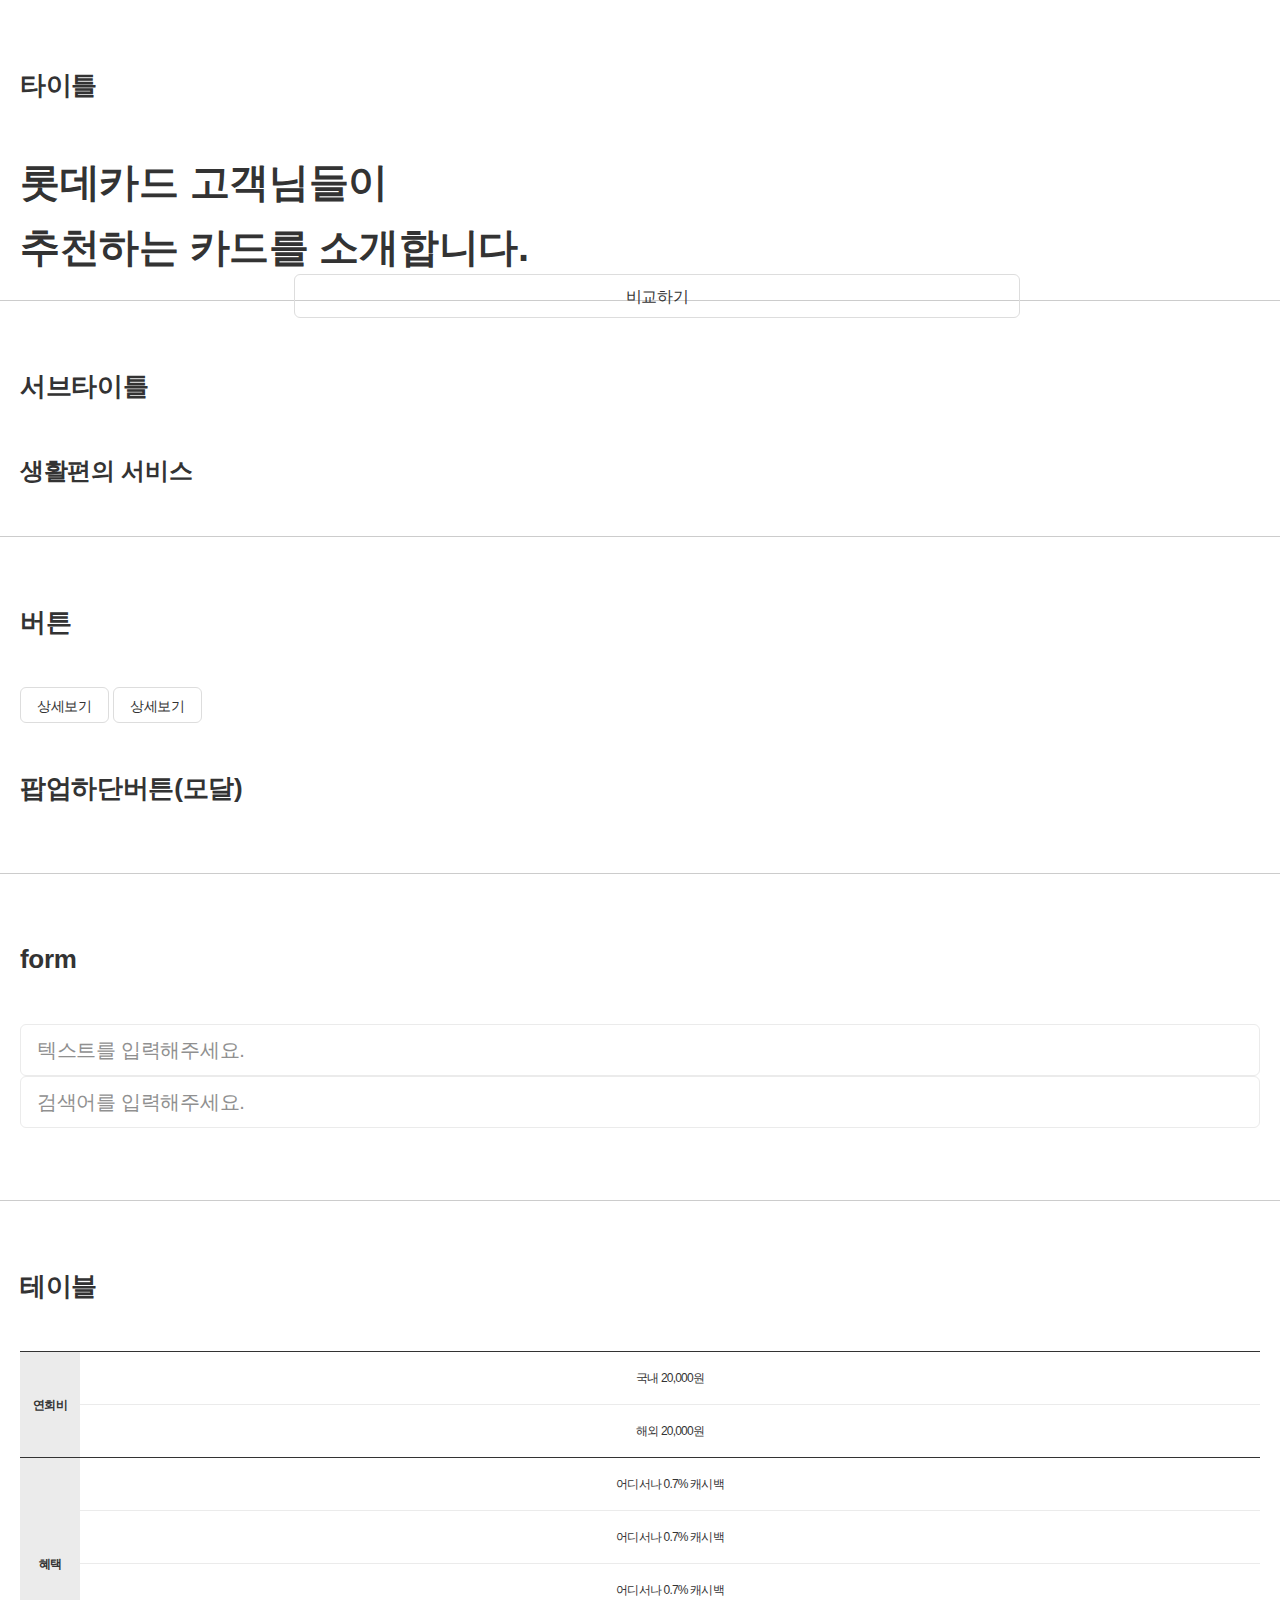
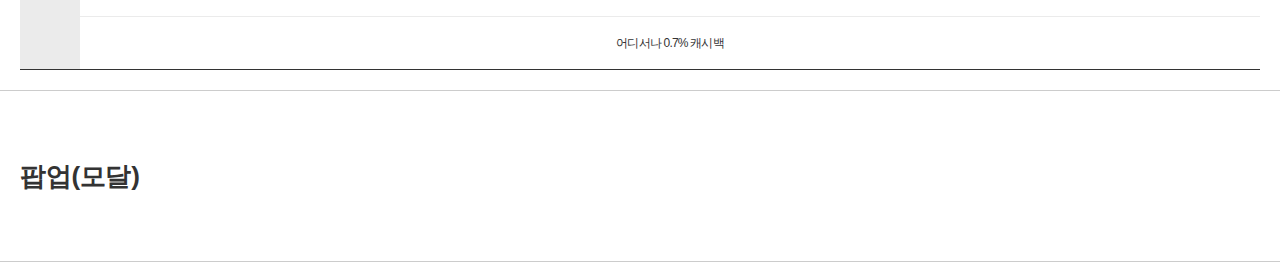
==== commit e798abeb: "팝업등 작업" ====
--- a/guide.html
+++ b/guide.html
@@ -103,7 +103,7 @@
     <h2 class="guide-tit">팝업(모달)</h2>
     <!-- <button type="button" class="btn_p s" onclick="popup.open("#pop_wrap01")">팝업 열기</button>                 -->
                     
-    <div class="pop-wrap" id="pop_wrap02">
+    <div class="pop-wrap" id="pop-wrap02">
         <div class="popup">
             <div class="pop-contain">
                 <div class="pop-cont">
--- a/css/common.css
+++ b/css/common.css
@@ -8,7 +8,7 @@
 input, 
 select, 
 textarea 
-{font-family: 'Noto Sans KR', sans-serif; font-weight:400; color:#333; font-size:16px; line-height:26px; letter-spacing:-0.19rem;}
+{font-family: 'Noto Sans KR', sans-serif; font-weight:400; color:#333; font-size:16px; line-height:26px; letter-spacing:-0.019rem;}
 
 /* 임시 */
 .temp {
@@ -37,11 +37,11 @@
 
 
 /*==================================================  Title + Link ==================================================*/
-.tit-area.main {margin:52px 0 26px;}
+.tit-area.main {margin-bottom:26px;}
 .tit-area.sub {margin: 36px 0 26px;}
 
 .link-area {position:absolute; top:105px; right:0;}
-.link-area .links {font-size:24px; position:relative; display:block; white-space:nowrap; padding-right:68px;}
+.link-area .links {font-size:24px; position:relative; display:block; white-space:nowrap; padding-right:72px;}
 .link-area .links:before,
 .link-area .links:after {content:''; height:1px; position:absolute; right:0; background:#333;}
 .link-area .links:before {width:64px; bottom:1px;}
@@ -85,7 +85,7 @@
 /* 아이템 리스트(공통) */
 .item-list {display:flex; gap:24px; flex-wrap:wrap;}
 .item-list > li {position:relative;}
-.item-list .info-box {display:flex; flex-direction:column; justify-content: space-evenly; align-items:center; gap:36px; width:312px; padding:63px; border:2px solid #6F6259; border-radius:26px; color:#6F6259;}
+.item-list .info-box {display:flex; flex-direction:column; justify-content: space-evenly; align-items:center; gap:36px; width:312px; padding:63px 0; border:2px solid #6F6259; border-radius:26px; color:#6F6259;}
 /* .item-list li:hover {background-color:rgba(51, 51, 51, 1); border-radius:16px;} */
 .item-list li.on .info-box {border-color:transparent; background-color:#6F6259; color:#fff;}
 .item-list> li:hover .info-box:before {content:''; position:absolute; width:100%; height:100%; border-radius:26px; top:0; left:0; background-color:rgba(111,98,89,.5); opacity:0; transition:opacity 0.3s;}
@@ -96,6 +96,7 @@
 
 /* 아이템 리스트 + 슬라이드 리스트(공통) */
 .slide-list.item-list {flex-wrap:nowrap;}
+.slide-list.item-list > li:nth-of-type(2n) {transform:translateY(30px);}
 .slide-list.item-list .info-box {min-height:368px; padding:26px;}
 
 /* 메인 배너 영역 */
@@ -103,12 +104,11 @@
 .main-bnr.slide-wrapper  .card-info {padding-top:250px; color:#fff; text-align:center;}
 .main-bnr.slide-wrapper  .card-info .tit {margin-bottom:26px; font-size:40px; line-height:65px; font-weight:700;}
 .main-bnr.slide-wrapper  .card-info .desc {font-size:24px; line-height:39px;}
-.main-bnr.slide-wrapper  .slide-list {display:flex; gap:30px; height:196px;}
-.main-bnr.slide-wrapper  .slide-list > li {align-self:flex-end; transition:0.5s 0.2s; transform-origin:50% 100%;}
-.main-bnr.slide-wrapper  .slide-list > li.active {transform:scale(2);}
-.main-bnr.slide-wrapper  .main-con {display:flex; flex-direction:column; align-items:center; gap:90px; height:100%; justify-content:space-between;}
+.main-bnr.slide-wrapper  .slide-list {display:flex;gap:30px;height:196px;}
+.main-bnr.slide-wrapper  .slide-list > li {align-self:flex-end;transition:0.5s 0.2s;transform-origin:50% 100%;flex: 0 0 310px;}.main-bnr.slide-wrapper  .main-con {display:flex; flex-direction:column; align-items:center; gap:90px; height:100%; justify-content:space-between;}
+.main-bnr.slide-wrapper  .slide-list > li.active {flex-basis: 620px;}
 .main-bnr.slide-wrapper  .main-con .info {display:none;}
-.main-bnr.slide-wrapper  .main-con .img-wrap {width:310px;}
+.main-bnr.slide-wrapper  .main-con .img-wrap {width: 100%;}
 
 .main-bnr.slide-wrapper .btn-area {top:auto; bottom:402px; right:0;}
 .main-bnr.slide-wrapper .control-area {position:absolute; bottom:402px; right:0;}
@@ -119,7 +119,7 @@
 .item-list.card > li:hover .link-btn-area{display:block; position:absolute; top:50%; left:50%; transform:translate(-50%, -50%);}
 
 /* 하버 카드비교함 버튼 */
-.btn-link-card {position:relative; display:inline-block; height:52px; line-height:52px; background-color:#6F6259; padding:0 37px 0 16px; border-radius:6px; color:#fff; box-shadow: 0px 0px 2px 1px rgba(255,255,255,.2);}
+.btn-link-card {position:relative; display:inline-block; height:52px; line-height:52px; background-color:#6F6259; padding:0 37px 0 16px; border-radius:6px; color:#fff; box-shadow: 0px 0px 2px 1px rgba(255,255,255,.2); font-size:14px;}
 .btn-link-card:before,
 .btn-link-card:after {content:''; position:absolute; top:50%; transform:translateY(-50%); background-color:#fff;}
 .btn-link-card:before {right:16px; width:12px; height:1px;}
@@ -132,10 +132,23 @@
 .tbl-y td.line {border-bottom:1px solid #333;}
 
 /*==================================================  팝업 ==================================================*/
+.pop-wrap {display: none; }
+.popup { position:absolute; z-index:9999; width:726px; right:260px; top:260px;}
 .popup .pop-cont {position:relative; ;border:1px solid #EBEBEB; border-radius:6px; background-color:#fff;}
 .popup .pop-head {padding:24px;}
 .popup .pop-head .tit {font-size:24px; line-height:24px; font-weight:700;}
 .popup .pop-body {padding:0 24px 24px;}
+
+/* 쿠키팝업 */
+.pop-wrap.cookie {}
+.pop-wrap.cookie .popup {top:50%; left:50%; transform:translate(-50%, -50%);}
+.pop-wrap.cookie .pop-body .inner {margin:20px 0; padding:20px; background-color:#ebebeb; border-radius:6px;}
+.pop-wrap.cookie .today-del-btn input[type="checkbox"] + label {display: inline-block; position: relative; padding-left: 32px; color: #222; font-size: 16px; line-height: 1.6; vertical-align: middle; cursor: pointer; z-index: 1;}
+.pop-wrap.cookie .today-del-btn input[type="checkbox"] + label:before {content:''; position:absolute; top:1px; left:0; width:24px; height:24px; border:2px solid #ebebeb; border-radius:2px; background-color:#fff; overflow:hidden; box-sizing:border-box; transition:all 0.15 ease-in-out;}
+.pop-wrap.cookie .today-del-btn input[type="checkbox"] + label:after {content: ''; position: absolute; top: 4px; left: 8px; width: 8px; height: 12px; border: 1px solid transparent; border-width: 0 2px 2px 0; background-color: transparent; overflow: hidden; box-sizing: border-box; transform: rotate(45deg);}
+.pop-wrap.cookie .today-del-btn input[type="checkbox"]:checked + label:before {border-color:#333;}
+.pop-wrap.cookie .today-del-btn input[type="checkbox"]:checked + label:after {border-color:#333;}
+
 
 /* nodata */
 .popup .no-data {text-align:center; padding:66px 0;}
--- a/css/content.css
+++ b/css/content.css
@@ -1,9 +1,9 @@
 /* 앵커이동 */
 .scroll-navi {position:fixed; left:50px; top:50%; z-index:1;}
 .scroll-navi .menu-list {display:flex; flex-direction:column; gap:24px;}
-.scroll-navi .menu-list li a {font-size:0; display:flex; align-items:center; gap:40px;}
+.scroll-navi .menu-list li a {font-size:0; display:flex; align-items:center; gap:20px;}
 .scroll-navi .menu-list li a:before {content:''; display:inline-block; width:20px; height:20px; margin-left:3px; line-height:26px; border:1px solid #ccc; border-radius:50%; box-sizing:border-box;}
-.scroll-navi .menu-list li.on a {position:relative; padding-left:2px;}
+.scroll-navi .menu-list li.on a {position:relative; padding-left:2px; border:1px solid #ebebeb; border-radius:16px;}
 .scroll-navi .menu-list li.on a:before {border:0; background-color:#2C2A26;}
 .scroll-navi .menu-list li.on a:after {content:''; position:absolute; top:0; left:0; width:123px; height:26px; line-height:26px; border-color:transparent; border-radius:16px; background-color:#fff; z-index:-1; box-shadow:0 2px 4px rgba(0,0,0,.2);}
 .scroll-navi .menu-list li a > span {font-size:18px; line-height:26px; font-weight:700;}